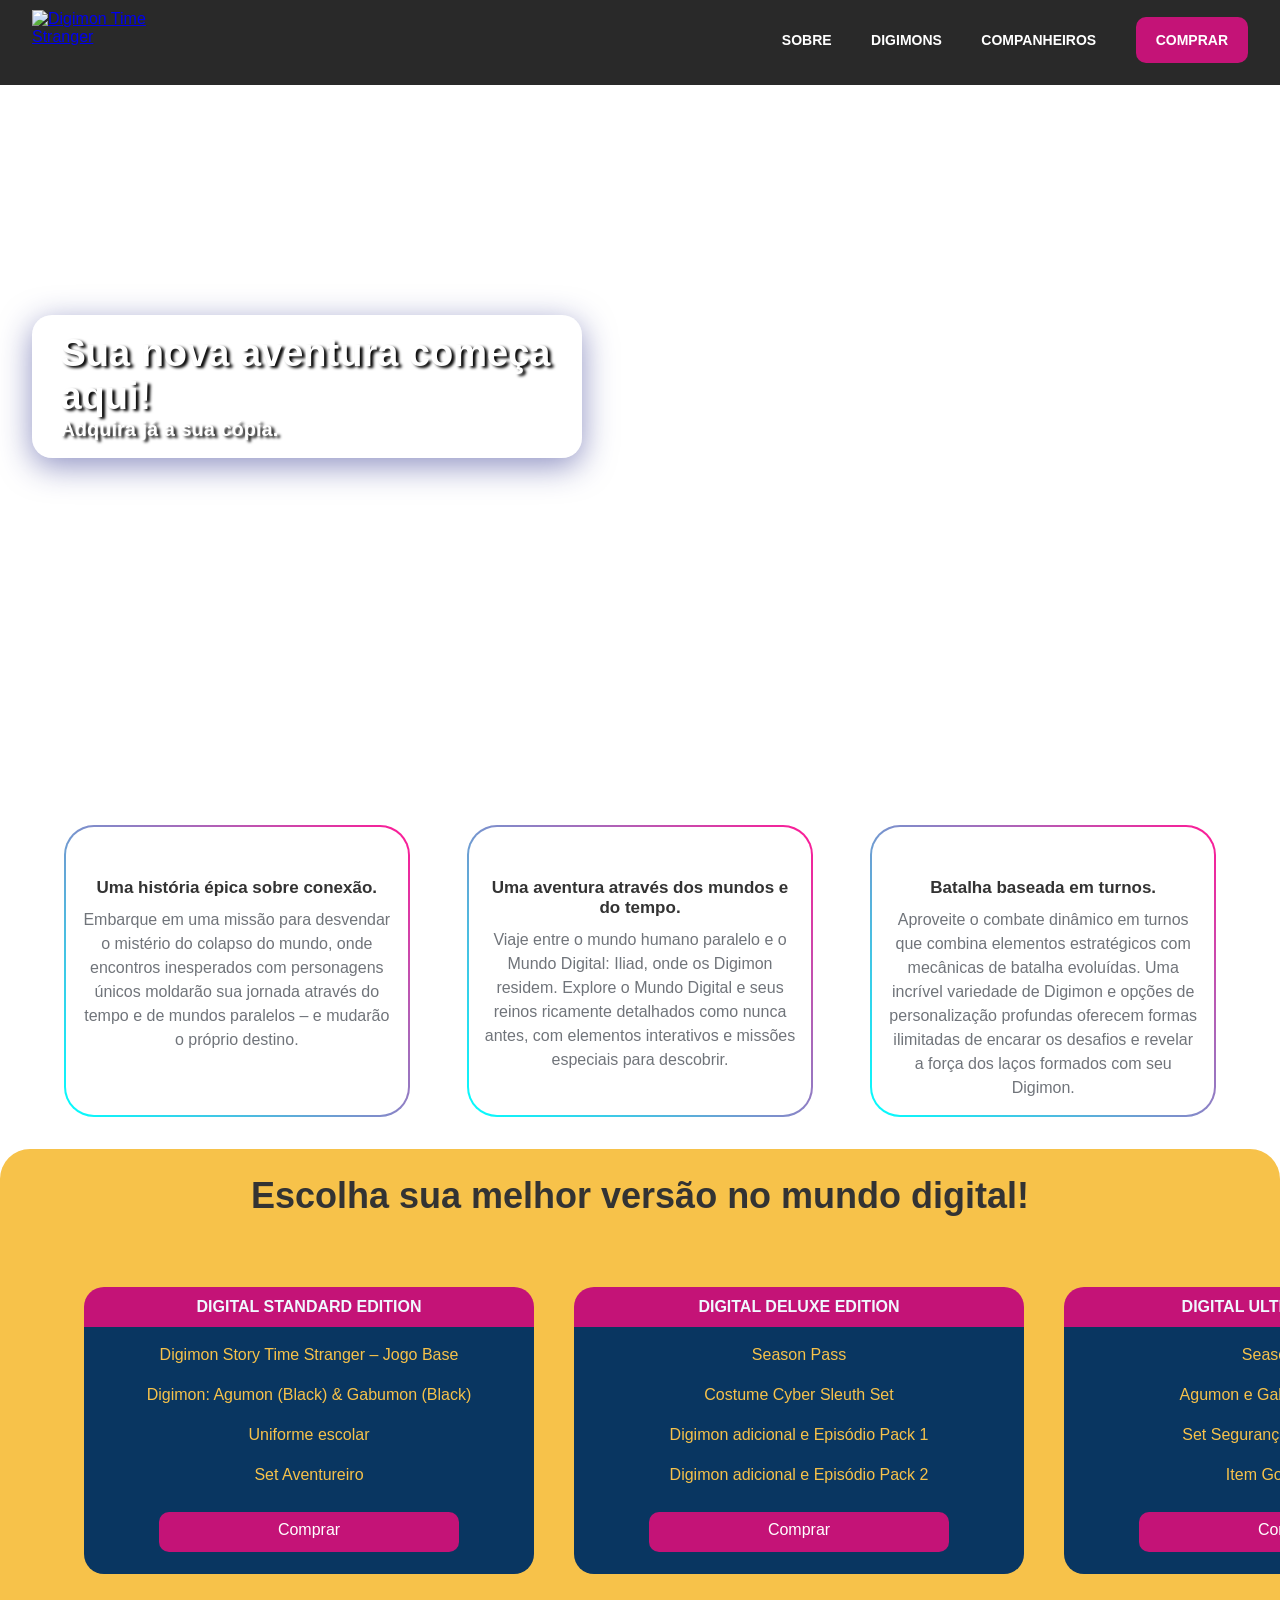
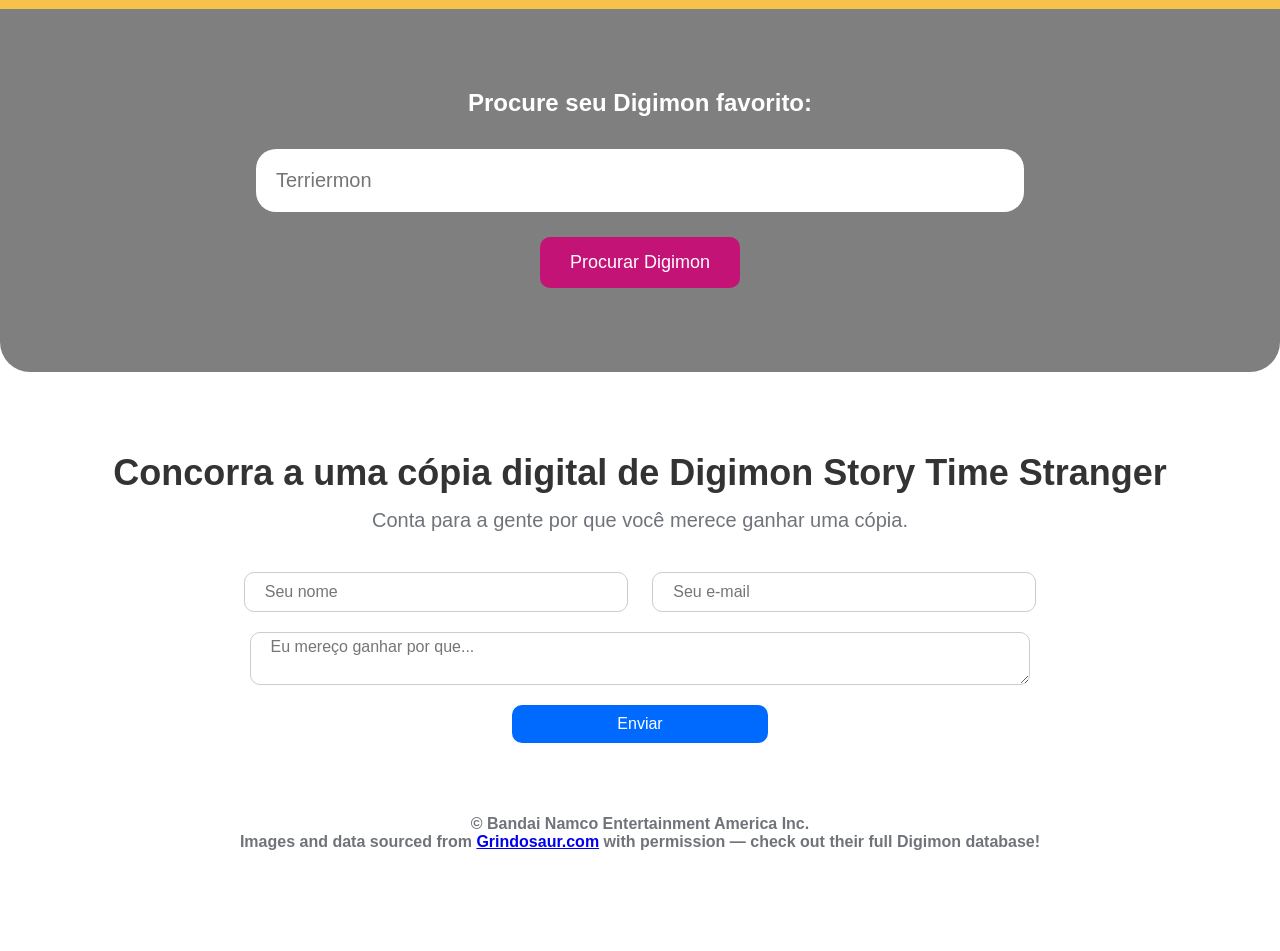
==== index.html @ 0b82e11e "adjust on css" ====
<!DOCTYPE html>
<html lang="en">
  <head>
    <meta charset="UTF-8" />
    <meta name="viewport" content="width=device-width, initial-scale=1.0" />
    <title>DIGIMON STORY TIME STRANGER</title>
    <link
      rel="stylesheet"
      href="css/estilositedigi.css"
    />
    <script src="sitedigimon.js" defer></script>
    <link
      rel="shortcut icon"
      href="https://i.redd.it/if-there-were-more-golden-digieggs-what-would-they-represent-v0-5bygirz5vmbe1.png?width=320&format=png&auto=webp&s=c2eeda915fc2c0a4fcc84ae41e2c094dc9a903fe"
      type="image/x-icon"
    />
  </head>
  <body>
    <div class="container">
      <div class="navbar">
        <nav>
          <a href="#">
            <img
              src="https://us-east-1-bandai.graphassets.com/AXzioIclSWilEjFtsMJPwz/KdpS5bHVS6SXXAVh2eTw"
              alt="Digimon Time Stranger"
              class="logo"
            />
          </a>
          <ul class="navbaritens">
            <li>
              <a href="#novi" class="novi">Sobre</a>
            </li>
            <li>
              <a href="#digi" class="digi">Digimons</a>
            </li>
            <li>
              <a href="#" class="comp">Companheiros</a>
            </li>
            <li>
              <a href="#versoes" class="comprarbotao">Comprar</a>
            </li>
          </ul>
        </nav>
      </div>
      <main>
        <div class="mainbanner">
          <h1>Sua nova aventura começa aqui!</h1>
          <p>Adquira já a sua cópia.</p>
        </div>
      </main>
      <section id="novi" class="novidades">
        <ul>
          <li>
            <img
              src="https://p325k7wa.twic.pics/high/digimon/digimon-story-time-stranger/03-character-gallery/Digimon/01-Wide/Patamon-wide.png?twic=v1/resize=750/step=10/quality=80"
              alt=""
              class="patamon"
            />
            <h3>Uma história épica sobre conexão.</h3>
            <p>
              Embarque em uma missão para desvendar o mistério do colapso do
              mundo, onde encontros inesperados com personagens únicos moldarão
              sua jornada através do tempo e de mundos paralelos – e mudarão o
              próprio destino.
            </p>
          </li>
          <li>
            <img
              src="https://p325k7wa.twic.pics/high/digimon/digimon-story-time-stranger/03-character-gallery/Digimon/01-Wide/Gomamon-wide.png?twic=v1/resize=750/step=10/quality=80"
              alt=""
              class="gomamon"
            />
            <h3 class="h3gomamon">Uma aventura através dos mundos e do tempo.</h3>
            <p>
              Viaje entre o mundo humano paralelo e o Mundo Digital: Iliad, onde
              os Digimon residem. Explore o Mundo Digital e seus reinos
              ricamente detalhados como nunca antes, com elementos interativos e
              missões especiais para descobrir.
            </p>
          </li>
          <li>
            <img
              src="https://p325k7wa.twic.pics/high/digimon/digimon-story-time-stranger/03-character-gallery/Digimon/01-Wide/Demidevimon-wide.png?twic=v1/resize=750/step=10/quality=80"
              alt=""
              class="demi"
            />
            <h3>Batalha baseada em turnos.</h3>
            <p>
              Aproveite o combate dinâmico em turnos que combina elementos
              estratégicos com mecânicas de batalha evoluídas. Uma incrível
              variedade de Digimon e opções de personalização profundas oferecem
              formas ilimitadas de encarar os desafios e revelar a força dos
              laços formados com seu Digimon.
            </p>
          </li>
        </ul>
      </section>
      <section class="versoes" id="versoes">
        <h2>Escolha sua melhor versão no mundo digital!</h2>
        <div class="versoescontainer">
          <div class="edicoes">
            <p>Digital Standard Edition</p>
            <ul>
              <li>Digimon Story Time Stranger – Jogo Base</li>
              <li>Digimon: Agumon (Black) & Gabumon (Black)</li>
              <li>Uniforme escolar</li>
              <li>Set Aventureiro</li>
              <li class="botao">Comprar</li>
            </ul>
          </div>
          <div class="edicoes">
            <p>Digital Deluxe Edition</p>
            <ul>
              <li>Season Pass</li>
              <li>Costume Cyber Sleuth Set</li>
              <li>Digimon adicional e Episódio Pack 1</li>
              <li>Digimon adicional e Episódio Pack 2</li>
              <li class="botao">Comprar</li>
            </ul>
          </div>
          <div class="edicoes">
            <p>Digital Ultimate Edition</p>
            <ul>
              <li>Season Pass</li>
              <li>Agumon e Gabumon especiais</li>
              <li>Set Segurança e Suprimentos</li>
              <li>Item Golden Moai</li>
              <li class="botao">Comprar</li>
            </ul>
          </div>
        </div>
      </section>
      <section id="digi" class="procurar">
        <h2>Procure seu Digimon favorito:</h2>
        <form>
          <input
            type="text"
            name="digimon"
            id="digimon"
            placeholder="Terriermon"
          />
          <input type="submit" value="Procurar Digimon" />
        </form>

        <!-- Aqui aparecerá o resultado -->
        <div id="resultado"></div>
      </section>
      <section class="faleconosco">
        <h2>Concorra a uma cópia digital de Digimon Story Time Stranger</h2>
        <p>Conta para a gente por que você merece ganhar uma cópia.</p>
        <form>
          <input type="text" name="name" id="name" placeholder="Seu nome" />
          <input type="text" name="email" id="email" placeholder="Seu e-mail" />
          <textarea
            name="mensagem"
            id="mensagem"
            placeholder="Eu mereço ganhar por que..."
          ></textarea>
          <input type="submit" value="Enviar" class="botaoenviar" />
        </form>
      </section>
      <footer>
    <p>© Bandai Namco Entertainment America Inc.</p>
    <p>Images and data sourced from <a href="https://www.grindosaur.com" target="_blank">Grindosaur.com</a> with permission — check out their full Digimon database!</p>
</footer>
    </div>
  </body>
</html>
---- css/estilositedigi.css ----
* {
  margin: 0;
  padding: 0;
  font-family: Arial, Helvetica, sans-serif;
  box-sizing: border-box;
}

body{
  overflow-x: hidden;
}

h1,
h2,
h3 {
  color: #333;
}

p {
  color: #70747a;
}

nav {
  position: relative;
}

.navbar {
  width: 100%;
  height: 85px;
  background-color: #000000d6;
  border-radius: 0px 0px 0px 0px;
  padding: 0 2rem;
  position: sticky;
  top: 0;
  z-index: 1000;
}

.logo {
  max-width: 120px;
  width: 100%;
  height: auto;
  margin-top: 10px;
}

.navbaritens {
  position: absolute;
  right: 0;
  height: 80px;
  line-height: 80px;
  display: inline-block;
  margin: 0;
  font-weight: bold;
}

.navbaritens li {
  display: inline-block;
  text-transform: uppercase;
  margin-left: 35px;
  font-size: 14px;
}

.navbaritens a {
  text-decoration: none;
  color: #fff;
  transition: 0, 5s;
}

.comprarbotao {
  padding: 15px 20px;
  background-color: #c41377;
  border-radius: 10px;
}

.comprarbotao:hover {
  background-color: #7a0648;
  transition: 0.2s;
}

.novi:hover {
  color: aqua;
  border-bottom: 1px solid aqua;
  border-top: 1px solid aqua;
  transition: 0.7s;
}

.digi:hover {
  color: rgb(31, 212, 64);
  border-bottom: 1px solid rgb(31, 212, 64);
  border-top: 1px solid rgb(31, 212, 64);
  transition: 0.7s;
}

.comp:hover {
  color: rgb(212, 133, 31);
  border-bottom: 1px solid rgb(212, 133, 31);
  border-top: 1px solid rgb(212, 133, 31);
  transition: 0.7s;
}

main {
  background-image: url(https://image.api.playstation.com/vulcan/ap/rnd/202505/1320/cac5d76bf15a8d4d2a5b1735c5c4528d04473c41697a6989.png);
  background-size: cover;
  background-position: center;
  padding: 20rem 0;
  position: relative;
  top: -90px;
  border-radius: 0 0 30px 30px;
}

.mainbanner {
  max-width: 43%;
  min-height: 15vh; /* altura mínima */
  display: flex;
  flex-direction: column;
  justify-content: center; /* centraliza verticalmente */
  align-items: flex-start; /* mantém alinhado à esquerda */
  margin: 0 auto; /* centraliza horizontalmente */
  background-color: rgba(255, 255, 255, 0.1);
  backdrop-filter: blur(7px);
  background-position: center;
  padding: 1rem 0;
  border-radius: 20px;
  margin-left: 2rem;
  box-shadow: 0 8px 32px rgba(31, 38, 135, 0.5);
  border: 1px solid rgba(255, 255, 255, 0.18);
}

.mainbanner h1,
.mainbanner p {
  color: #fff;
  padding-left: 5%;
  text-shadow: #000 3px 2px 3px;
  font-weight: bold;
}

.mainbanner h1 {
  font-size: 38px;
}

.mainbanner p {
  font-size: 20px;
}

.novidades {
  padding: 2rem 0;
  margin-top: -75px;
}

.novidades ul {
  display: flex;
  width: 90%;
  margin: 0 auto;
  justify-content: space-between;
}

.novidades li {
  max-width: 30%;
  flex: 1 1 200px;
  list-style: none;
  text-align: center;
  padding: 15px;
  border: 2px solid transparent;
  border-radius: 30px;
  background: linear-gradient(white, white) padding-box,
    /* cor interna */
      linear-gradient(
        45deg,
        rgb(2, 255, 255) 0%,
        /* branco no meio */ rgba(255, 25, 150, 1) 100%
          /* rosa no canto inferior direito */
      )
      border-box;
}

.novidades img {
  width: 50%;
  padding: 1rem;
}

.novidades h3 {
  margin-bottom: 10px;
  font-size: 17px;
}

.novidades p {
  line-height: 24px;
}

.versoes {
  background-color: rgb(247, 194, 74);
  border-radius: 30px 30px 0 0;
}

.versoes h2 {
  font-size: 36px;
  text-align: center;
  padding-top: 2%;
}

.versoescontainer {
  display: flex;
  justify-content: space-between;
  width: 90%;
  margin: 50px auto 0;
}

.edicoes {
  flex: 1;
  max-width: 450px;
  margin: 0 20px;
  padding-bottom: 3%;
}

.edicoes ul {
  padding: 10% 0 5% 0;
  background-color: rgb(9, 54, 97);
  border-radius: 20px;
}

.edicoes li {
  height: 40px;
  line-height: 5px;
  list-style: none;
  color: rgb(247, 194, 74);
  padding-left: 0%;
  text-align: center;
}

.edicoes p {
  width: 450px;
  height: 40px;
  border-radius: 20px 20px 0 0;
  background-color: #c41377;
  color: aliceblue;
  display: flex;
  align-items: center;
  justify-content: center;
  margin: 0 auto;
  position: relative;
  top: +20px;
  font-weight: 700;
  text-transform: uppercase;
}

section .botao {
  padding: 15px 20px;
  background-color: #c41377;
  color: #fff;
  border-radius: 10px;
  width: 300px;
  text-align: center;
  align-items: center;
  margin: 0 auto;
}

section .botao:hover {
  background-color: #f6068e;
  cursor: pointer;
  transition: 0.2s;
}

.procurar {
  background: linear-gradient(rgba(0, 0, 0, 0.5), rgba(0, 0, 0, 0.5)),
    url(https://images.withthewill.net/timestranger01_march21_2025.jpg)
      center/cover no-repeat;
  text-align: center;
  background-position-y: 17%;
  padding-bottom: 5%;
  border-radius: 0 0 30px 30px;
  transition: all 0.6s ease;
  transform-origin: top center;
}

.procurar.expandir {
  transform: scale(1.02);
  background-position-y: 15%;
  padding-bottom: 3%;
}

.procurar h2 {
  padding: 5rem 0 2rem 0;
  color: #fff;
}

.procurar input {
  display: block;
  margin: 0 auto;
  border-radius: 20px;
  border: none;
}

.procurar input[type="text"] {
  width: 60%;
  font-size: 20px;
  padding: 20px;
  margin-bottom: 25px;
}

.procurar input[type="submit"] {
  background-color: #c41377;
  padding: 15px 30px;
  color: #fff;
  cursor: pointer;
  font-size: 18px;
  border-radius: 10px;
}

.procurar input[type="submit"]:hover {
  background-color: #f6068e;
  transition: 0.2s;
}

.faleconosco {
  text-align: center;
  padding: 5rem 0 2rem 0;
}

.faleconosco h2 {
  font-size: 36px;
  margin-bottom: 15px;
}

.faleconosco p {
  font-size: 20px;
  margin-bottom: 40px;
}

.faleconosco input,
.faleconosco textarea {
  width: 30%;
  padding: 10px 20px;
  font-size: 16px;
  border: 1px solid #ccc;
  border-radius: 10px;
  margin: 0 10px 20px;
}

.faleconosco textarea {
  display: block;
  margin: 0 auto 20px;
  width: 61%;
  height: 10%;
  padding-top: 5px;
}

form .botaoenviar {
  width: 20%;
  border: none;
  cursor: pointer;
  background-color: rgb(0, 106, 255);
  color: #fff;
}

form .botaoenviar:hover {
  background-color: rgba(0, 106, 255, 0.8);
  transition: 0.7s;
}

footer {
  text-align: center;
  font-weight: bold;
  margin: 20px 0 100px;
}

@media (max-width: 1100px) {
  .mainbanner {
    width: 40%;
    padding: 1rem;
    min-height: 13vh;
  }

  .mainbanner h1 {
    font-size: 40px;
    line-height: 85%;
  }

  .mainbanner p {
    font-size: 18px;
    padding-top: 2%;
  }

  .novidades ul {
    flex-direction: column;
    align-items: center;
  }

  .novidades li {
    max-width: 70%;
    margin: 25px auto;
  }

  .versoescontainer {
    width: 90%;
    flex-direction: column;
  }

  .edicoes {
    max-width: 80%;
    align-items: center;
    text-align: center;
    margin: 0 auto;
  }

  .edicoes p {
    max-width: 100%;
  }
}

@media (max-width: 576px) {
  .navbaritens {
    width: 100%;
    display: inline-block;
    font-size: 2px;
    text-align: right;
  }

  .navbaritens li {
    font-size: 10px;
    margin-left: 15px;
  }

  .comprarbotao {
    padding: 10px 15px;
    background-color: #c41377;
    border-radius: 10px;
  }

  .mainbanner h1,
  .mainbanner p {
    width: 50%;
    margin-top: 10px;
  }

  main {
    background-size: cover;
    padding: 10rem 0;
  }

  .mainbanner {
    width: 35%;
    height: 17rem;
    padding-left: 2%;
    min-height: auto; /* deixa a altura se ajustar ao conteúdo */
    /* centraliza no meio da tela */
    /* centraliza texto também */
  }

  .mainbanner h1 {
    font-size: 35px;
  }

  .mainbanner p {
    font-size: 16px;
    max-width: 500px;
  }

  .versoes h2 {
    width: 80%;
    margin: 0 auto;
    margin-bottom: -50px;
    padding: 2rem 0;
  }

  .faleconosco input,
  .faleconosco textarea {
    width: 75%;
  }

  .faleconosco h2,
  .faleconosco p {
    padding: 0 10% 0 10%;
  }
}

html {
  scroll-behavior: smooth;
  scroll-padding-top: 90px;
}

#resultado {
  margin-top: 20px;
  text-align: center;
  transition: 0.5s;
}

#resultado img {
  width: 150px;
  height: auto;
  margin-top: 10px;
  transition: 0.5s;
}

#resultado .card {
  background-color: white;
  border-radius: 12px;
  box-shadow: 0 4px 10px rgba(0, 0, 0, 0.1);
  display: inline-block;
  padding: 20px;
  opacity: 0;
  transform: scale(0.8);
  transition: all 0.5s ease; /* controla suavidade da transição */
}

/* Quando aparecer */
#resultado.mostrar .card {
  opacity: 1;
  transform: scale(1);
}

#botaosabermais {
  display: inline-block;
  background-color: #c41377;
  margin-top: 8px;
  padding: 5px 10px;
  color: #fff;
  cursor: pointer;
  font-size: 15px;
  border-radius: 5px;
  border: none;
  text-decoration: none;
}

#botaosabermais:hover {
  background-color: #f6068e;
  transition: 0.2s;
}
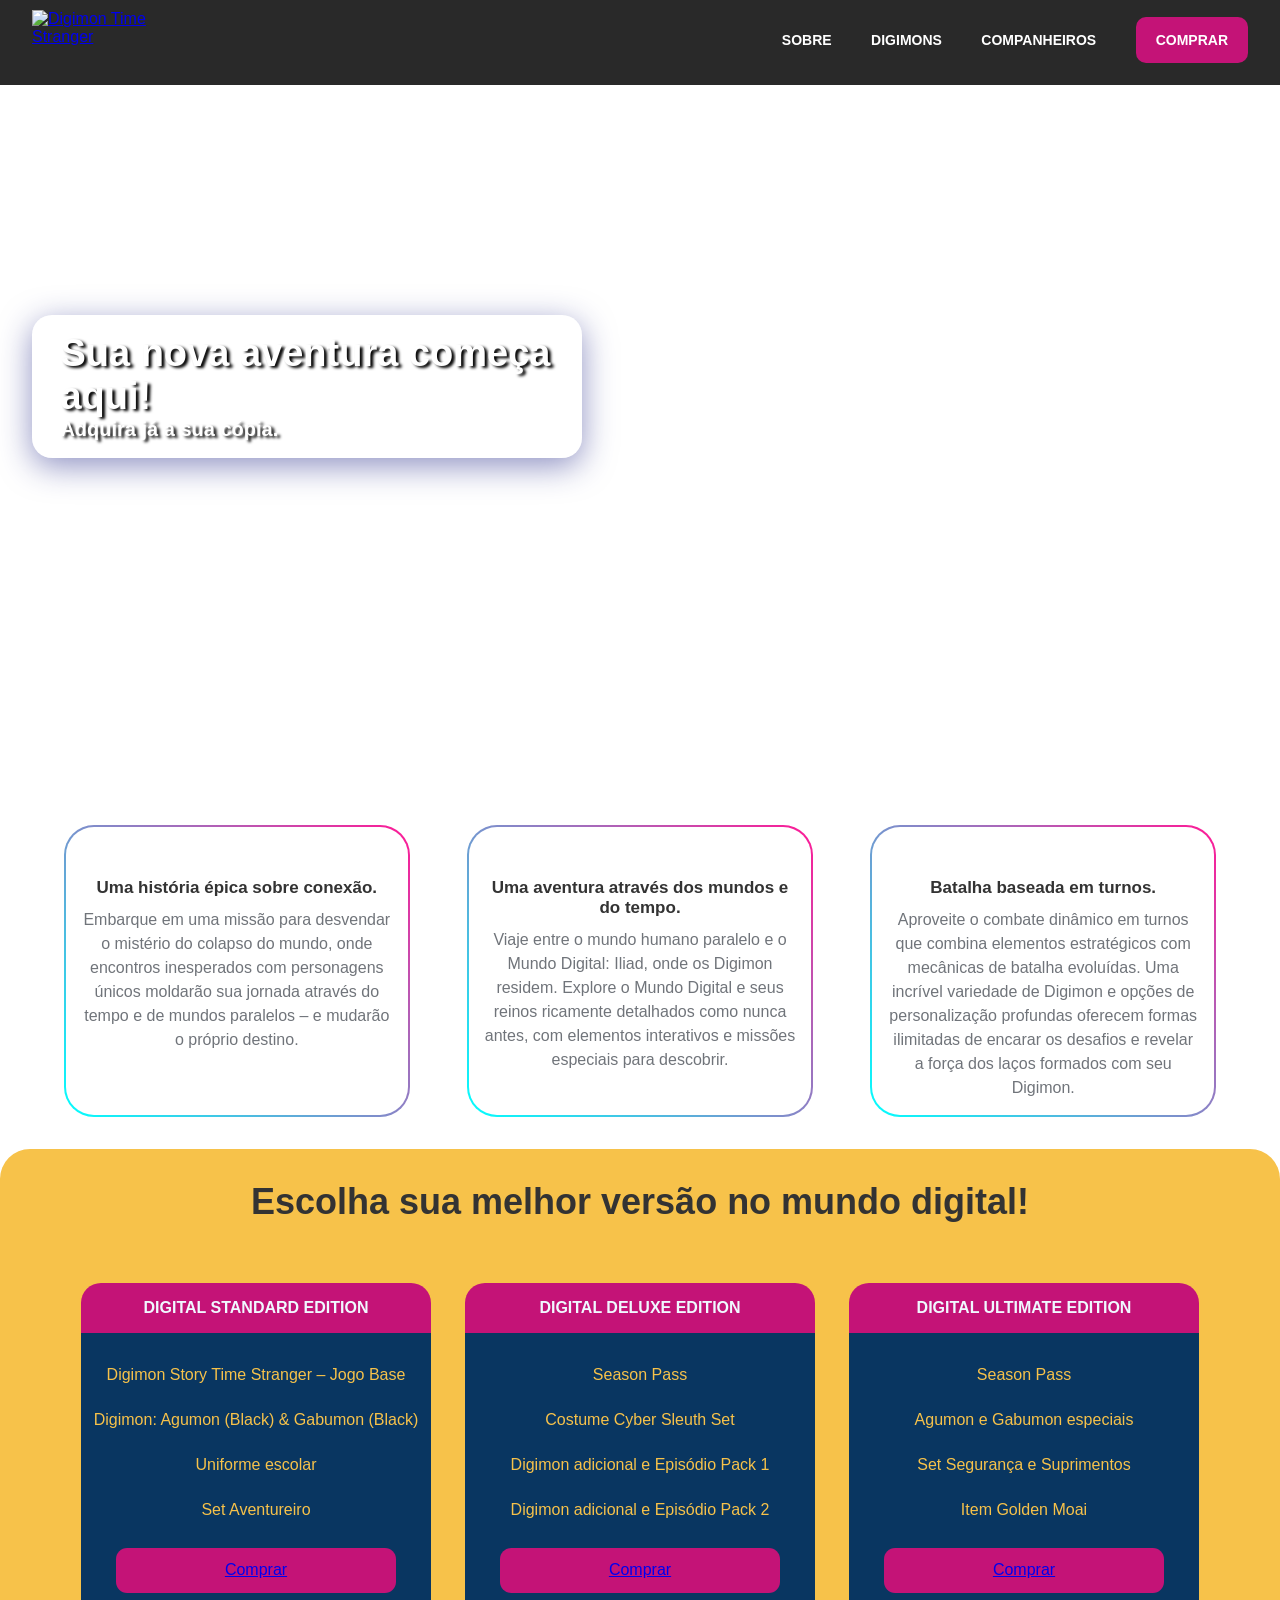
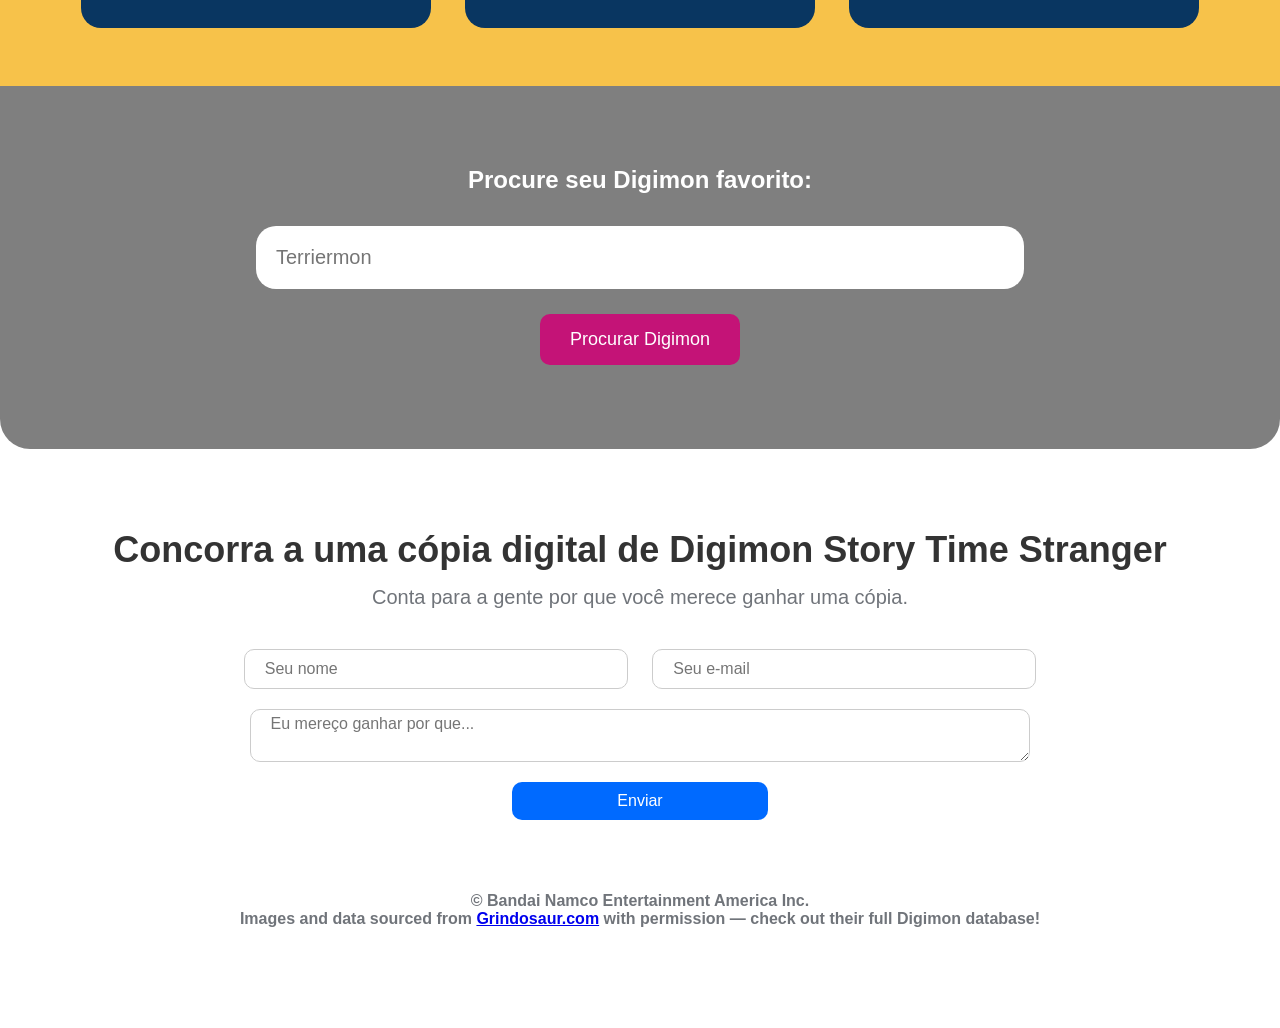
==== commit 73690747: "Adjust on README and buttons" ====
--- a/index.html
+++ b/index.html
@@ -105,7 +105,7 @@
               <li>Digimon: Agumon (Black) & Gabumon (Black)</li>
               <li>Uniforme escolar</li>
               <li>Set Aventureiro</li>
-              <li class="botao">Comprar</li>
+              <li class="botao"><a href="https://www.bandainamcoent.com/games/digimon-story-time-stranger#editions" target="_blank" rel="noopener noreferrer">Comprar</a></li>
             </ul>
           </div>
           <div class="edicoes">
@@ -115,7 +115,7 @@
               <li>Costume Cyber Sleuth Set</li>
               <li>Digimon adicional e Episódio Pack 1</li>
               <li>Digimon adicional e Episódio Pack 2</li>
-              <li class="botao">Comprar</li>
+              <li class="botao"><a href="https://www.bandainamcoent.com/games/digimon-story-time-stranger#editions" target="_blank" rel="noopener noreferrer">Comprar</a></li>
             </ul>
           </div>
           <div class="edicoes">
@@ -125,7 +125,7 @@
               <li>Agumon e Gabumon especiais</li>
               <li>Set Segurança e Suprimentos</li>
               <li>Item Golden Moai</li>
-              <li class="botao">Comprar</li>
+              <li class="botao"><a href="https://www.bandainamcoent.com/games/digimon-story-time-stranger#editions" target="_blank" rel="noopener noreferrer">Comprar</a></li>
             </ul>
           </div>
         </div>
--- a/css/estilositedigi.css
+++ b/css/estilositedigi.css
@@ -5,7 +5,7 @@
   box-sizing: border-box;
 }
 
-body{
+body {
   overflow-x: hidden;
 }
 
@@ -108,12 +108,12 @@
 
 .mainbanner {
   max-width: 43%;
-  min-height: 15vh; /* altura mínima */
+  min-height: 15vh;
   display: flex;
   flex-direction: column;
-  justify-content: center; /* centraliza verticalmente */
-  align-items: flex-start; /* mantém alinhado à esquerda */
-  margin: 0 auto; /* centraliza horizontalmente */
+  justify-content: center;
+  align-items: flex-start;
+  margin: 0 auto;
   background-color: rgba(255, 255, 255, 0.1);
   backdrop-filter: blur(7px);
   background-position: center;
@@ -160,9 +160,10 @@
   padding: 15px;
   border: 2px solid transparent;
   border-radius: 30px;
-  background: linear-gradient(white, white) padding-box,
+  background:
+    linear-gradient(white, white) padding-box,
     /* cor interna */
-      linear-gradient(
+    linear-gradient(
         45deg,
         rgb(2, 255, 255) 0%,
         /* branco no meio */ rgba(255, 25, 150, 1) 100%
@@ -193,63 +194,73 @@
 .versoes h2 {
   font-size: 36px;
   text-align: center;
-  padding-top: 2%;
+  padding-top: 2rem;
 }
 
 .versoescontainer {
   display: flex;
-  justify-content: space-between;
+  justify-content: space-around;
   width: 90%;
   margin: 50px auto 0;
+  padding-bottom: 3rem;
 }
 
 .edicoes {
   flex: 1;
-  max-width: 450px;
-  margin: 0 20px;
-  padding-bottom: 3%;
-}
-
-.edicoes ul {
-  padding: 10% 0 5% 0;
-  background-color: rgb(9, 54, 97);
-  border-radius: 20px;
-}
-
-.edicoes li {
-  height: 40px;
-  line-height: 5px;
-  list-style: none;
-  color: rgb(247, 194, 74);
-  padding-left: 0%;
-  text-align: center;
+  max-width: 350px;
+  min-width: 280px;
+  margin: 10px;
+  display: flex;
+  flex-direction: column;
 }
 
 .edicoes p {
-  width: 450px;
-  height: 40px;
-  border-radius: 20px 20px 0 0;
+  width: 100%;
+  height: 50px;
   background-color: #c41377;
   color: aliceblue;
   display: flex;
   align-items: center;
   justify-content: center;
   margin: 0 auto;
+  border-radius: 20px 20px 0 0;
   position: relative;
-  top: +20px;
+  top: 0;
   font-weight: 700;
   text-transform: uppercase;
+  box-sizing: border-box;
+}
+
+.edicoes ul {
+  background-color: rgb(9, 54, 97);
+  border-radius: 0 0 20px 20px;
+  margin-top: 0;
+  width: 100%;
+  flex-grow: 1;
+  display: flex;
+  flex-direction: column;
+  justify-content: space-between;
+  padding: 20px 0;
+  box-sizing: border-box;
+}
+
+.edicoes li {
+  height: auto;
+  min-height: 45px;
+  line-height: 1.4;
+  display: flex;
+  align-items: center;
+  justify-content: center;
+  padding: 10px;
+  color: #f7c24a;
 }
 
 section .botao {
-  padding: 15px 20px;
+  width: 80%;
+  margin: 15px auto;
+  position: static;
   background-color: #c41377;
-  color: #fff;
-  border-radius: 10px;
-  width: 300px;
-  text-align: center;
-  align-items: center;
-  margin: 0 auto;
+  border-radius: 0.7rem;
 }
 
 section .botao:hover {
@@ -259,7 +270,8 @@
 }
 
 .procurar {
-  background: linear-gradient(rgba(0, 0, 0, 0.5), rgba(0, 0, 0, 0.5)),
+  background:
+    linear-gradient(rgba(0, 0, 0, 0.5), rgba(0, 0, 0, 0.5)),
     url(https://images.withthewill.net/timestranger01_march21_2025.jpg)
       center/cover no-repeat;
   text-align: center;
@@ -406,68 +418,77 @@
 }
 
 @media (max-width: 576px) {
-  .navbaritens {
+  main {
+    top: -90;
+    display: flex;
+    justify-content: flex-start;
+    padding: 10rem 2rem;
+  }
+
+  .mainbanner {
+    margin-left: 0;
+    margin-right: auto;
+    align-items: flex-start;
+    text-align: left;
+    max-width: 450px;
+    width: 50%;
+  }
+
+  .mainbanner h1 {
+    font-size: 24px;
     width: 100%;
-    display: inline-block;
-    font-size: 2px;
-    text-align: right;
-  }
-
-  .navbaritens li {
-    font-size: 10px;
-    margin-left: 15px;
-  }
-
-  .comprarbotao {
-    padding: 10px 15px;
-    background-color: #c41377;
-    border-radius: 10px;
-  }
-
-  .mainbanner h1,
-  .mainbanner p {
-    width: 50%;
-    margin-top: 10px;
-  }
-
-  main {
-    background-size: cover;
-    padding: 10rem 0;
-  }
-
-  .mainbanner {
-    width: 35%;
-    height: 17rem;
-    padding-left: 2%;
-    min-height: auto; /* deixa a altura se ajustar ao conteúdo */
-    /* centraliza no meio da tela */
-    /* centraliza texto também */
-  }
-
-  .mainbanner h1 {
-    font-size: 35px;
+    padding: 0;
   }
 
   .mainbanner p {
     font-size: 16px;
-    max-width: 500px;
-  }
-
-  .versoes h2 {
-    width: 80%;
+    width: 100%;
+    padding: 0;
+    margin-top: 10px;
+  }
+
+  nav {
+    display: flex;
+    flex-direction: column;
+    align-items: center;
+    gap: 10px;
+  }
+
+  .navbaritens li {
+    display: none;
+  }
+
+  .navbaritens li.botao, 
+  .navbaritens .botao { 
+    display: block !important;
+    margin: 0;
+  }
+
+  .edicoes {
+    margin-bottom: 40px;
+    width: 90%;
+  }
+
+  .procurar h2 {
+    padding: 1.5rem 0 1rem 0;
+    font-size: 24px;
+    line-height: 1.2;
+  }
+
+  .novidades li {
+    max-width: 90%;
+    margin: 15px auto;
+    flex: 1 1 auto;
+  }
+
+  .novidades img {
+    width: 60%;
+  }
+
+  footer {
+    max-width: 80%;
     margin: 0 auto;
-    margin-bottom: -50px;
-    padding: 2rem 0;
-  }
-
-  .faleconosco input,
-  .faleconosco textarea {
-    width: 75%;
-  }
-
-  .faleconosco h2,
-  .faleconosco p {
-    padding: 0 10% 0 10%;
+    padding-bottom: 3rem;
   }
 }
 
@@ -497,10 +518,9 @@
   padding: 20px;
   opacity: 0;
   transform: scale(0.8);
-  transition: all 0.5s ease; /* controla suavidade da transição */
-}
-
-/* Quando aparecer */
+  transition: all 0.5s ease;
+}
+
 #resultado.mostrar .card {
   opacity: 1;
   transform: scale(1);
@@ -523,5 +543,3 @@
   background-color: #f6068e;
   transition: 0.2s;
 }
-
-
